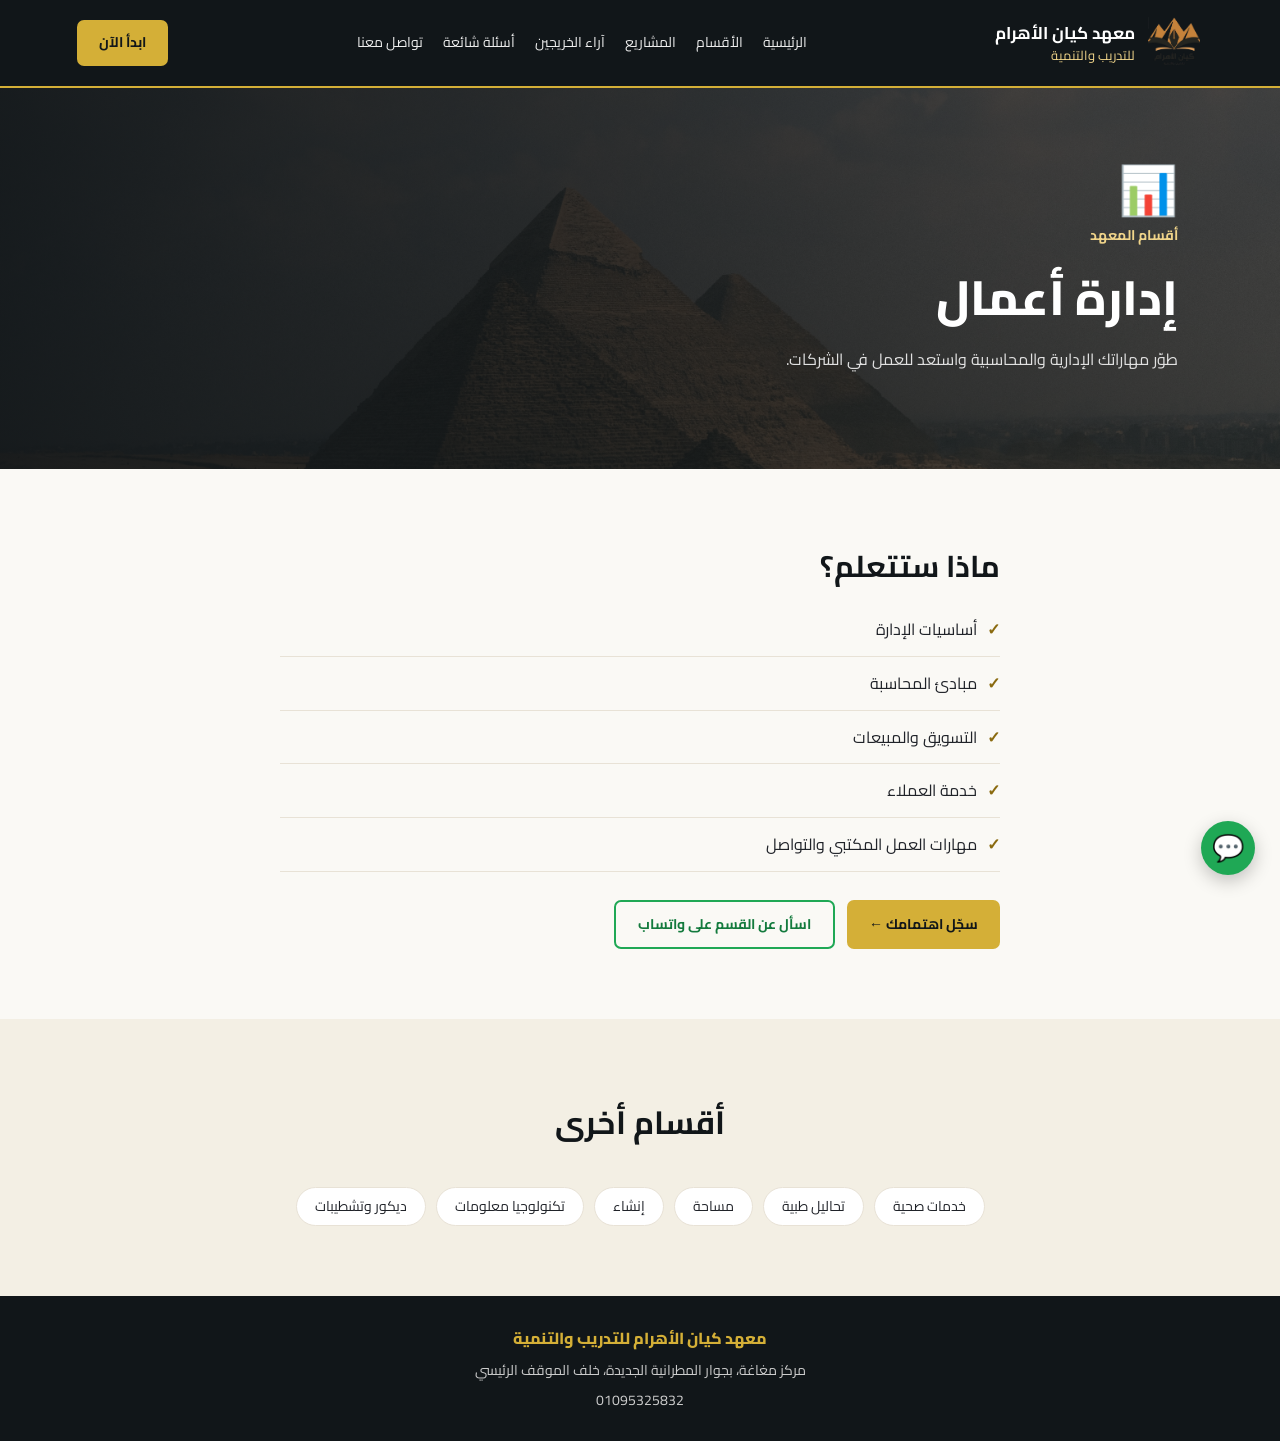
==== business.html @ 3efcda4a "first commit" ====
<!DOCTYPE html>
<html lang="ar" dir="rtl">
<head>
  <meta charset="UTF-8">
  <meta name="viewport" content="width=device-width, initial-scale=1.0">

  <title>إدارة أعمال - معهد كيان الأهرام</title>
  <meta name="description" content="طوّر مهاراتك الإدارية والمحاسبية واستعد للعمل في الشركات.">
  <link rel="icon" type="image/png" href="images/favicon.png">

  <link rel="preconnect" href="https://fonts.googleapis.com">
  <link rel="preconnect" href="https://fonts.gstatic.com" crossorigin>
  <link href="https://fonts.googleapis.com/css2?family=Cairo:wght@400;600;700;800&display=swap" rel="stylesheet">

  <link rel="stylesheet" href="style.css">
</head>
<body>

  <!-- الهيدر -->
  <header class="navbar">
    <a href="index.html" class="brand">
      <img class="brand-logo" src="images/logo.png" alt="" width="58" height="58">
      <span class="brand-text">
        <strong>معهد كيان الأهرام</strong>
        <small>للتدريب والتنمية</small>
      </span>
    </a>

    <button class="menu-toggle" id="menuToggle" aria-label="القائمة">☰</button>

    <nav class="nav-links" id="navLinks">
      <a href="index.html">الرئيسية</a>
      <a href="index.html#departments">الأقسام</a>
      <a href="index.html#projects">المشاريع</a>
      <a href="index.html#testimonials">آراء الخريجين</a>
      <a href="index.html#faq">أسئلة شائعة</a>
      <a href="contact.html">تواصل معنا</a>
    </nav>

    <a href="index.html#departments" class="nav-button">ابدأ الآن</a>
  </header>

  <main>
    <section class="hero hero-small">
      <div class="hero-content">
        <div class="hero-icon">📊</div>
        <span class="eyebrow">أقسام المعهد</span>
        <h1>إدارة أعمال</h1>
        <p>طوّر مهاراتك الإدارية والمحاسبية واستعد للعمل في الشركات.</p>
      </div>
    </section>

    <section class="section">
      <div class="narrow">
        <h2>ماذا ستتعلم؟</h2>
        <ul class="checklist">
          <li>أساسيات الإدارة</li>
          <li>مبادئ المحاسبة</li>
          <li>التسويق والمبيعات</li>
          <li>خدمة العملاء</li>
          <li>مهارات العمل المكتبي والتواصل</li>
        </ul>

        <div class="actions">
          <a href="contact.html?dept=%D8%A5%D8%AF%D8%A7%D8%B1%D8%A9%20%D8%A3%D8%B9%D9%85%D8%A7%D9%84" class="primary-button">سجّل اهتمامك ←</a>
          <a href="https://wa.me/201095325832?text=%D8%A7%D9%84%D8%B3%D9%84%D8%A7%D9%85%20%D8%B9%D9%84%D9%8A%D9%83%D9%85%D8%8C%20%D8%B9%D8%A7%D9%8A%D8%B2%20%D8%A3%D8%B3%D8%AA%D9%81%D8%B3%D8%B1%20%D8%B9%D9%86%20%D9%82%D8%B3%D9%85%20%D8%A5%D8%AF%D8%A7%D8%B1%D8%A9%20%D8%A3%D8%B9%D9%85%D8%A7%D9%84%20%D9%81%D9%8A%20%D9%85%D8%B9%D9%87%D8%AF%20%D9%83%D9%8A%D8%A7%D9%86%20%D8%A7%D9%84%D8%A3%D9%87%D8%B1%D8%A7%D9%85." class="secondary-button" target="_blank" rel="noopener">اسأل عن القسم على واتساب</a>
        </div>
      </div>
    </section>

    <section class="section section-alt">
      <div class="section-heading">
        <h2>أقسام أخرى</h2>
      </div>

      <div class="other-links">
        <a href="health.html">خدمات صحية</a>
        <a href="labs.html">تحاليل طبية</a>
        <a href="survey.html">مساحة</a>
        <a href="construction.html">إنشاء</a>
        <a href="it.html">تكنولوجيا معلومات</a>
        <a href="decor.html">ديكور وتشطيبات</a>
      </div>
    </section>
  </main>

  <!-- زر واتساب وزر العودة لأعلى -->
  <a href="https://wa.me/201095325832?text=%D8%A7%D9%84%D8%B3%D9%84%D8%A7%D9%85%20%D8%B9%D9%84%D9%8A%D9%83%D9%85%D8%8C%20%D8%B9%D8%A7%D9%8A%D8%B2%20%D8%A3%D8%B3%D8%AA%D9%81%D8%B3%D8%B1%20%D8%B9%D9%86%20%D9%85%D8%B9%D9%87%D8%AF%20%D9%83%D9%8A%D8%A7%D9%86%20%D8%A7%D9%84%D8%A3%D9%87%D8%B1%D8%A7%D9%85." class="whatsapp-float" target="_blank" rel="noopener"
    aria-label="راسلنا على واتساب">💬</a>
  <button id="backToTop" class="back-to-top" aria-label="العودة لأعلى">↑</button>

  <footer class="footer">
    <a href="index.html" class="footer-brand">معهد كيان الأهرام للتدريب والتنمية</a>
    <p>مركز مغاغة، بجوار المطرانية الجديدة، خلف الموقف الرئيسي</p>
    <p><a href="tel:+201095325832" dir="ltr">01095325832</a></p>
  </footer>

  <script src="script.js"></script>
</body>
</html>
---- style.css ----
/* 1. الأساسيات */
:root {
  --black: #111619;
  --gold: #d4af37;
  --gold-light: #f1d58a;
  --gold-dark: #8a6a0f;   /* للنصوص الذهبية على خلفية فاتحة */
  --white: #faf9f5;
  --text: #202329;
  --muted: #5f636b;
  --border: #e8e2d6;
  --whatsapp: #1fa855;
}

* {
  margin: 0;
  padding: 0;
  box-sizing: border-box;
}

html {
  scroll-behavior: smooth;
  scroll-padding-top: 100px;
}

body {
  font-family: "Cairo", sans-serif;
  background: var(--white);
  color: var(--text);
  line-height: 1.8;
}

a {
  text-decoration: none;
  color: inherit;
}

button {
  font: inherit;
  cursor: pointer;
}

img {
  max-width: 100%;
  display: block;
}

ul {
  list-style: none;
}

/* يظهر لما نتنقل بالكيبورد */
:focus-visible {
  outline: 3px solid var(--gold);
  outline-offset: 3px;
}

/* 2. الهيدر */
.navbar {
  min-height: 82px;
  padding: 14px 6%;
  display: flex;
  justify-content: space-between;
  align-items: center;
  gap: 25px;
  background: var(--black);
  color: white;
  border-bottom: 2px solid var(--gold);
  position: sticky;
  top: 0;
  z-index: 100;
}

.brand {
  display: flex;
  align-items: center;
  gap: 10px;
  flex-shrink: 0;
}

/* اللوجو شفاف وكتابته غامقة، فبنحطه على خلفية بيضا */
.brand-logo {
  width: 58px;
  height: 58px;
  padding: 3px;
}

.brand-text {
  display: flex;
  flex-direction: column;
  line-height: 1.5;
}

.brand-text strong {
  font-size: 17px;
}

.brand-text small {
  color: var(--gold-light);
  font-size: 13px;
}

.nav-links {
  display: flex;
  align-items: center;
  gap: 20px;
}

.nav-links a {
  font-size: 14px;
  color: #eeeeee;
  transition: color 0.3s;
}

.nav-links a:hover {
  color: var(--gold);
}

.nav-button,
.primary-button {
  display: inline-flex;
  align-items: center;
  justify-content: center;
  gap: 10px;
  background: var(--gold);
  color: var(--black);
  padding: 10px 22px;
  border: none;
  border-radius: 7px;
  font-weight: 700;
  font-size: 14px;
  transition: background-color 0.3s, transform 0.3s;
}

.nav-button:hover,
.primary-button:hover {
  background: var(--gold-light);
  transform: translateY(-2px);
}

.secondary-button {
  display: inline-flex;
  align-items: center;
  justify-content: center;
  padding: 10px 22px;
  border: 2px solid var(--whatsapp);
  border-radius: 7px;
  color: #137a3d;
  font-weight: 700;
  font-size: 14px;
  transition: background-color 0.3s, color 0.3s;
}

.secondary-button:hover {
  background: var(--whatsapp);
  color: white;
}

.menu-toggle {
  display: none;
  border: 1px solid var(--gold);
  background: transparent;
  color: var(--gold);
  padding: 5px 12px;
  border-radius: 6px;
  font-size: 18px;
}

/* 3. الهيرو */
.hero {
  min-height: 550px;
  padding: 70px 8%;
  display: flex;
  align-items: center;
  background-color: var(--black);
  background-image:
    linear-gradient(90deg, rgba(17, 22, 25, 0.94), rgba(17, 22, 25, 0.65)),
    url("./images/1\ \(2\).jpg");
  background-position: center;
  background-size: cover;
  color: white;
}

.hero-content {
  max-width: 610px;
}

.eyebrow {
  display: inline-block;
  color: var(--gold-dark);
  font-size: 14px;
  font-weight: 700;
}

.hero .eyebrow {
  color: var(--gold-light);
}

.hero h1 {
  font-size: clamp(30px, 4vw, 48px);
  line-height: 1.5;
  margin: 12px 0;
  font-weight: 800;
}

.hero h1 span {
  color: var(--gold-light);
}

.hero p {
  color: #e1e1e1;
  max-width: 500px;
  margin-bottom: 25px;
  font-size: 16px;
}

/* هيرو صفحات الأقسام والتواصل (أصغر) */
.hero.hero-small {
  min-height: 320px;
}

.hero-icon {
  font-size: 48px;
  line-height: 1.3;
}

/* 4. أقسام عامة */
.section {
  padding: 70px 7%;
}

.section-alt {
  background: #f3efe4;
}

.section-heading {
  text-align: center;
  margin-bottom: 35px;
}

.section-heading h2,
.contact-section h2 {
  font-size: clamp(24px, 3vw, 32px);
  margin: 5px 0;
  color: var(--black);
}

.section-heading p,
.contact-section p {
  color: var(--muted);
  font-size: 15px;
}

.link-button {
  display: inline-block;
  color: var(--gold-dark);
  font-size: 14px;
  font-weight: 700;
}

a.link-button:hover {
  text-decoration: underline;
}

/* 5. كروت الأقسام */
/* flex بدل grid عشان الصف الأخير (3 كروت) يتوسّط. --cols = عدد الكروت في الصف */
.departments-grid {
  --cols: 4;
  --gap: 18px;
  display: flex;
  flex-wrap: wrap;
  justify-content: center;
  gap: var(--gap);
}

.departments-grid > * {
  flex: 0 0 calc((100% - var(--gap) * (var(--cols) - 1)) / var(--cols));
}

.department-card {
  display: block;
  padding: 25px 15px;
  text-align: center;
  border: 1px solid var(--border);
  background: white;
  border-radius: 12px;
  transition: transform 0.3s, box-shadow 0.3s, border-color 0.3s;
}

.department-card:hover {
  transform: translateY(-6px);
  box-shadow: 0 10px 25px #11161912;
  border-color: var(--gold);
}

.card-icon {
  width: 60px;
  height: 60px;
  margin: 0 auto 12px;
  display: grid;
  place-items: center;
  font-size: 30px;
  background: #f7f1de;
  border-radius: 50%;
}

.department-card h3 {
  font-size: 17px;
  margin-bottom: 8px;
}

.department-card p {
  color: var(--muted);
  font-size: 14px;
  margin-bottom: 15px;
}

/* 6. الإحصائيات */
.stats {
  margin: 0 7%;
  padding: 30px 20px;
  display: grid;
  grid-template-columns: repeat(3, 1fr);
  background: var(--black);
  color: white;
  border-radius: 12px;
  border-bottom: 3px solid var(--gold);
}

.stat-item {
  display: flex;
  flex-direction: column;
  align-items: center;
  text-align: center;
  gap: 5px;
  padding: 5px;
}

.stat-item + .stat-item {
  border-inline-start: 1px solid #d4af3755;
}

.stat-number {
  direction: ltr;   /* عشان علامة + تظهر بعد الرقم */
  color: var(--gold);
  font-size: 32px;
  font-weight: 800;
}

.stat-label {
  font-size: 14px;
}

/* 7. المشاريع */
.projects-grid {
  display: grid;
  grid-template-columns: repeat(3, minmax(0, 1fr));
  gap: 22px;
}

.project-card {
  background: white;
  border: 1px solid var(--border);
  border-radius: 12px;
  overflow: hidden;
  transition: transform 0.3s;
}

.project-card:hover {
  transform: translateY(-5px);
}

.project-image {
  width: 100%;
  height: 190px;
  object-fit: cover;
  background: #ddd7c8;
}

.project-info {
  padding: 18px;
}

.project-info h3 {
  font-size: 17px;
  margin-bottom: 5px;
}

.project-info p {
  color: var(--muted);
  font-size: 14px;
  margin-bottom: 12px;
}

/* 8. آراء الخريجين */
.testimonials-grid {
  display: grid;
  grid-template-columns: repeat(3, minmax(0, 1fr));
  gap: 22px;
}

.testimonial-card {
  padding: 26px 22px;
  background: white;
  border: 1px solid var(--border);
  border-inline-start: 4px solid var(--gold);
  border-radius: 12px;
}

.testimonial-card blockquote {
  font-size: 15px;
  margin-bottom: 16px;
}

.testimonial-card figcaption {
  display: flex;
  flex-direction: column;
  font-size: 14px;
  color: var(--muted);
}

.testimonial-card figcaption strong {
  color: var(--black);
}

/* 9. الأسئلة الشائعة */
.faq-list {
  max-width: 760px;
  margin: 0 auto;
  display: grid;
  gap: 12px;
}

.faq-list details {
  background: white;
  border: 1px solid var(--border);
  border-radius: 10px;
}

.faq-list summary {
  padding: 16px 20px;
  font-weight: 700;
  cursor: pointer;
  list-style: none;
  display: flex;
  justify-content: space-between;
  align-items: center;
  gap: 15px;
}

.faq-list summary::-webkit-details-marker {
  display: none;
}

.faq-list summary::after {
  content: "+";
  font-size: 22px;
  color: var(--gold-dark);
  transition: transform 0.3s;
}

.faq-list details[open] summary::after {
  transform: rotate(45deg);
}

.faq-list details p {
  padding: 0 20px 18px;
  color: var(--muted);
  font-size: 15px;
}

/* 10. دعوة التواصل */
.contact-section {
  margin: 30px 7% 70px;
  padding: 35px;
  display: flex;
  justify-content: space-between;
  align-items: center;
  gap: 25px;
  border: 1px solid var(--border);
  border-inline-start: 4px solid var(--gold);
  border-radius: 12px;
  background: white;
}

.contact-section h2 {
  font-size: 24px;
}

.contact-section p {
  max-width: 600px;
}

.cta-actions {
  display: flex;
  flex-wrap: wrap;
  gap: 12px;
}

/* 11. صفحة التواصل */
.info-grid {
  display: grid;
  grid-template-columns: repeat(auto-fit, minmax(220px, 1fr));
  gap: 18px;
  margin-bottom: 35px;
}

.info-card {
  padding: 22px 18px;
  text-align: center;
  background: white;
  border: 1px solid var(--border);
  border-radius: 12px;
}

.info-icon {
  font-size: 30px;
  line-height: 1.5;
}

.info-card h3 {
  font-size: 16px;
  margin-bottom: 4px;
}

.info-card p,
.info-card a {
  font-size: 14px;
  color: var(--muted);
}

.info-card a:hover {
  color: var(--gold-dark);
  text-decoration: underline;
}

.contact-form {
  max-width: 560px;
  margin: 0 auto 35px;
  padding: 30px;
  background: white;
  border: 1px solid var(--border);
  border-top: 4px solid var(--gold);
  border-radius: 12px;
}

.contact-form h2 {
  font-size: 23px;
  color: var(--black);
  margin-bottom: 15px;
}

.form-group {
  margin-bottom: 14px;
}

.form-group label {
  display: block;
  font-size: 14px;
  font-weight: 700;
  margin-bottom: 5px;
}

.form-group input,
.form-group select,
.form-group textarea {
  width: 100%;
  padding: 11px 12px;
  font: inherit;
  font-size: 15px;
  color: var(--text);
  background: white;
  border: 1px solid #cfc8b8;
  border-radius: 7px;
}

.form-group input:focus,
.form-group select:focus,
.form-group textarea:focus {
  outline: none;
  border-color: var(--gold);
  box-shadow: 0 0 0 3px #d4af3740;
}

.contact-form .primary-button {
  width: 100%;
  margin-top: 5px;
}

.map-wrap {
  border: 1px solid var(--border);
  border-radius: 12px;
  overflow: hidden;
}

.map-wrap iframe {
  display: block;
  width: 100%;
  height: 360px;
  border: 0;
}

/* 12. صفحات الأقسام */
.narrow {
  max-width: 720px;
  margin: 0 auto;
}

.narrow h2 {
  font-size: clamp(24px, 3vw, 30px);
  color: var(--black);
  margin-bottom: 10px;
}

.checklist li {
  padding: 12px 0;
  border-bottom: 1px solid var(--border);
}

.checklist li::before {
  content: "✓";
  margin-inline-end: 10px;
  color: var(--gold-dark);
  font-weight: 700;
}

.actions {
  display: flex;
  flex-wrap: wrap;
  gap: 12px;
  margin-top: 28px;
}

.other-links {
  display: flex;
  flex-wrap: wrap;
  justify-content: center;
  gap: 10px;
}

.other-links a {
  padding: 6px 18px;
  background: white;
  border: 1px solid var(--border);
  border-radius: 30px;
  font-size: 14px;
  transition: border-color 0.3s;
}

.other-links a:hover {
  border-color: var(--gold);
}

/* 13. الفوتر */
.footer {
  padding: 28px 7%;
  text-align: center;
  background: var(--black);
  color: white;
}

.footer-brand {
  color: var(--gold);
  font-weight: 800;
}

.footer p {
  font-size: 14px;
  color: #cccccc;
  margin-top: 5px;
}

/* 14. الأزرار العائمة */
.whatsapp-float,
.back-to-top {
  position: fixed;
  inset-block-end: 25px;
  z-index: 90;
}

.whatsapp-float {
  inset-inline-start: 25px;
  width: 54px;
  height: 54px;
  display: grid;
  place-items: center;
  font-size: 26px;
  background: var(--whatsapp);
  border-radius: 50%;
  box-shadow: 0 6px 18px #0000003a;
  transition: transform 0.3s;
}

.whatsapp-float:hover {
  transform: scale(1.08);
}

.back-to-top {
  inset-inline-end: 25px;
  width: 45px;
  height: 45px;
  border: none;
  border-radius: 10px;
  background: var(--gold);
  color: var(--black);
  font-size: 25px;
  font-weight: bold;
  opacity: 0;
  visibility: hidden;
  transition: opacity 0.3s, visibility 0.3s;
}

.back-to-top.show {
  opacity: 1;
  visibility: visible;
}

/* 15. الأنيميشن */
/* الـ JS بيضيف .reveal للعناصر، وبيضيف .show لما تظهر في الشاشة.
   استخدمنا animation (مش transition) عشان ما يتعارضش مع hover الكروت. */
.reveal {
  opacity: 0;
}

.reveal.show {
  opacity: 1;
  animation: revealUp 0.7s ease backwards;
  animation-delay: var(--delay, 0s);
}

/* تأخير بسيط بين الكروت في نفس الصف */
:is(.departments-grid, .projects-grid, .testimonials-grid, .stats, .info-grid) > :nth-child(4n + 2) {
  --delay: 0.1s;
}

:is(.departments-grid, .projects-grid, .testimonials-grid, .stats, .info-grid) > :nth-child(4n + 3) {
  --delay: 0.2s;
}

:is(.departments-grid, .projects-grid, .testimonials-grid, .stats, .info-grid) > :nth-child(4n) {
  --delay: 0.3s;
}

@keyframes revealUp {
  from {
    opacity: 0;
    transform: translateY(40px);
  }
  to {
    opacity: 1;
    transform: translateY(0);
  }
}

/* احترام من بيفضّل تقليل الحركة */
@media (prefers-reduced-motion: reduce) {
  *,
  *::before,
  *::after {
    scroll-behavior: auto !important;
    animation-duration: 0.01ms !important;
    animation-delay: 0s !important;
    transition-duration: 0.01ms !important;
  }
}

/* 16. الموبايل */
@media (max-width: 1000px) {
  .navbar {
    flex-wrap: wrap;
  }

  .nav-links {
    gap: 12px;
  }

  .departments-grid {
    --cols: 3;
  }
}

@media (max-width: 700px) {
  .navbar {
    padding: 12px 5%;
    gap: 12px;
  }

  .menu-toggle {
    display: block;
    margin-inline-start: auto;
  }

  .nav-button {
    display: none;
  }

  .nav-links {
    display: none;
    width: 100%;
    flex-direction: column;
    align-items: stretch;
    gap: 0;
  }

  .nav-links.active {
    display: flex;
  }

  .nav-links a {
    padding: 12px 10px;
    border-bottom: 1px solid #ffffff15;
  }

  .hero {
    min-height: 410px;
    padding: 55px 6%;
  }

  .section {
    padding: 50px 5%;
  }

  .departments-grid {
    --cols: 2;
    --gap: 12px;
  }

  .stats {
    margin: 0 5%;
    padding: 22px 8px;
  }

  .stat-number {
    font-size: 24px;
  }

  .stat-label {
    font-size: 13px;
  }

  .projects-grid,
  .testimonials-grid {
    grid-template-columns: 1fr;
  }

  .project-image {
    height: 210px;
  }

  .contact-section {
    margin: 25px 5% 50px;
    padding: 25px 18px;
    flex-direction: column;
    align-items: flex-start;
  }

  .contact-form {
    padding: 22px 16px;
  }

  .map-wrap iframe {
    height: 280px;
  }

  .whatsapp-float {
    inset-inline-start: 16px;
    inset-block-end: 16px;
  }

  .back-to-top {
    inset-inline-end: 16px;
    inset-block-end: 16px;
  }
}

@media (max-width: 380px) {
  .departments-grid {
    --cols: 1;
  }
}
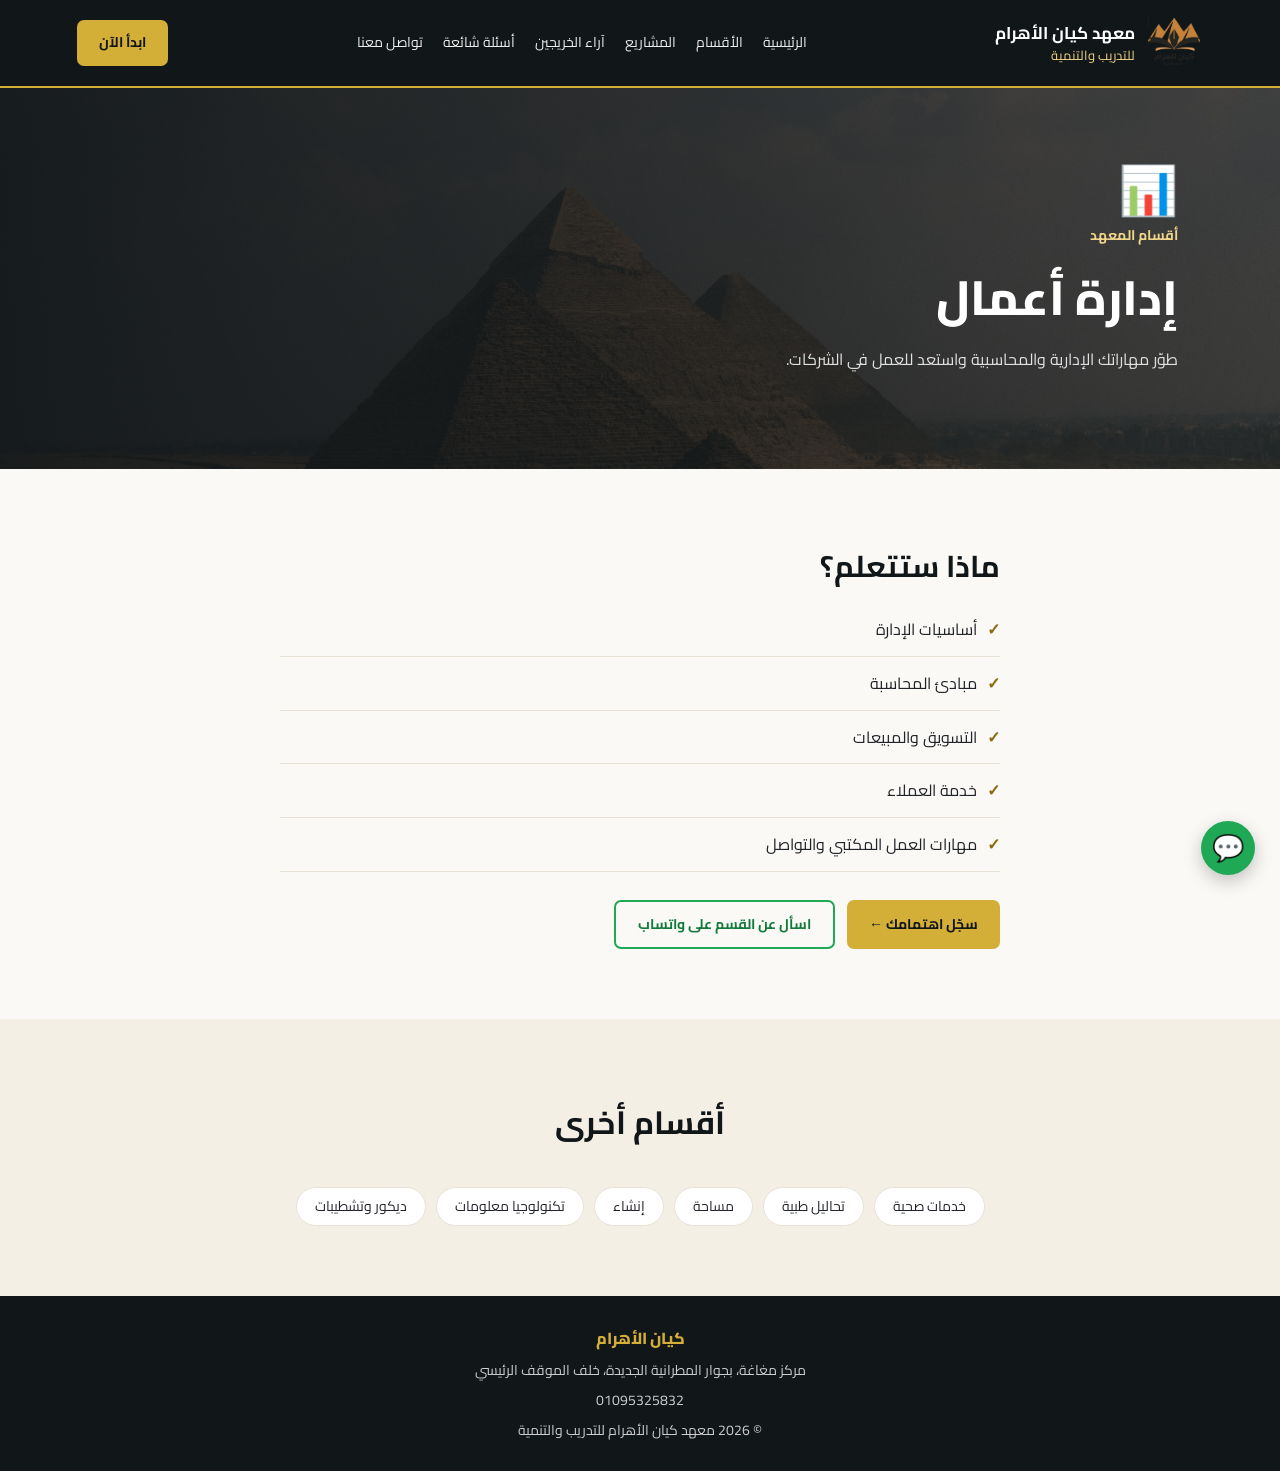
==== commit 535a0f4e: "Push" ====
--- a/business.html
+++ b/business.html
@@ -89,12 +89,13 @@
     aria-label="راسلنا على واتساب">💬</a>
   <button id="backToTop" class="back-to-top" aria-label="العودة لأعلى">↑</button>
 
-  <footer class="footer">
-    <a href="index.html" class="footer-brand">معهد كيان الأهرام للتدريب والتنمية</a>
+ <footer class="footer">
+    <a href="index.html" class="footer-brand">كيان الأهرام</a>
     <p>مركز مغاغة، بجوار المطرانية الجديدة، خلف الموقف الرئيسي</p>
     <p><a href="tel:+201095325832" dir="ltr">01095325832</a></p>
+    <p>© <span id="currentYear"></span> معهد كيان الأهرام للتدريب والتنمية</p>
   </footer>
-
+  
   <script src="script.js"></script>
 </body>
 </html>
